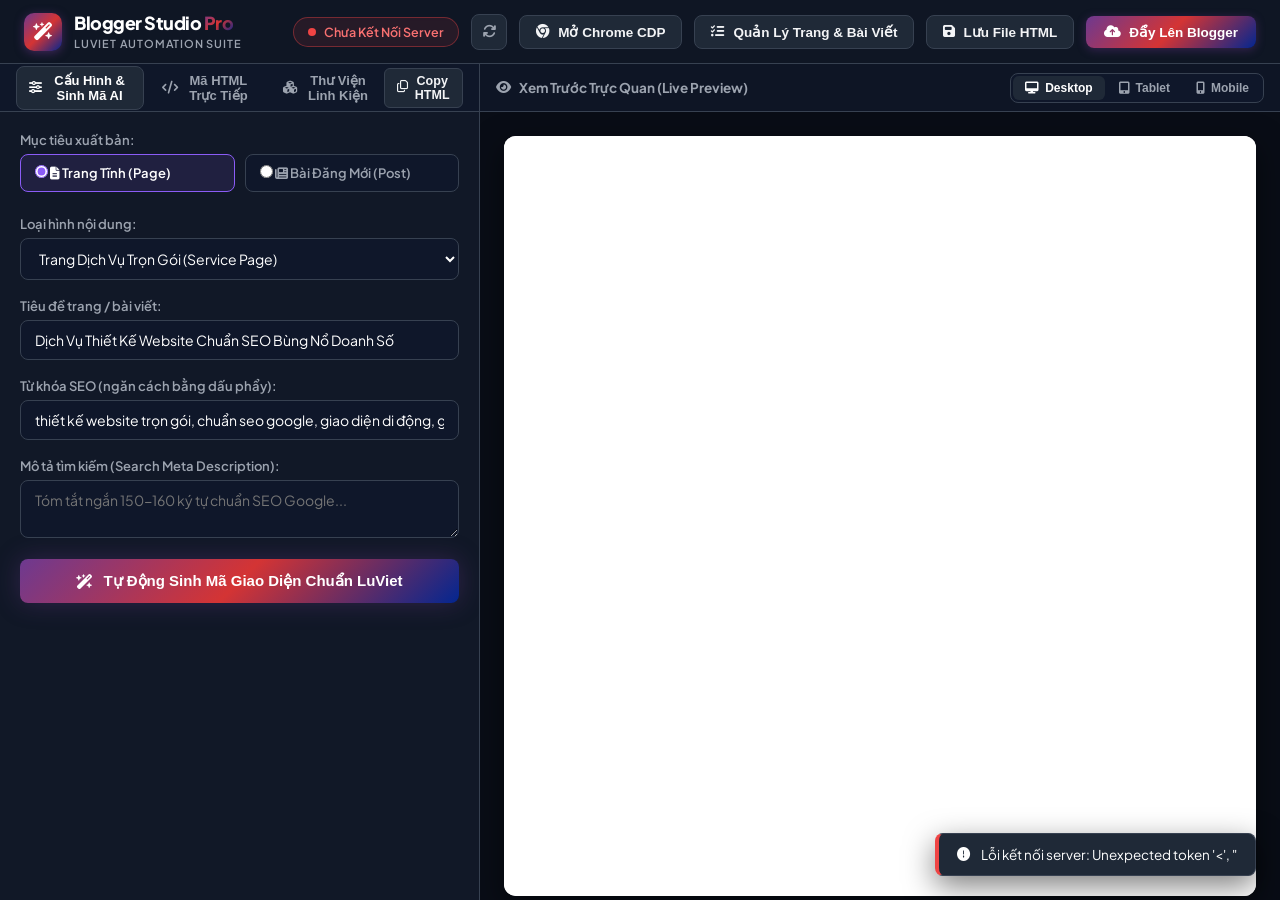
==== static/index.html @ 5b6c257b "feat: tich hop Blogger AI Studio Pro (FastAPI, CDP Automation, Live Preview)" ====
<!DOCTYPE html>
<html lang="vi">
<head>
  <meta charset="UTF-8">
  <meta name="viewport" content="width=device-width, initial-scale=1.0">
  <title>Blogger AI Studio Pro - Tự Động Hóa Viết Bài & Thiết Kế Trang Blogger</title>
  <link rel="preconnect" href="https://fonts.googleapis.com">
  <link rel="preconnect" href="https://fonts.gstatic.com" crossorigin>
  <link href="https://fonts.googleapis.com/css2?family=Plus+Jakarta+Sans:wght@400;500;600;700;800&family=JetBrains+Mono:wght@400;500;600&display=swap" rel="stylesheet">
  <link rel="stylesheet" href="https://cdnjs.cloudflare.com/ajax/libs/font-awesome/6.5.1/css/all.min.css">
  <link rel="icon" type="image/svg+xml" href="/static/favicon.svg">
  <link rel="stylesheet" href="/static/index.css">
</head>
<body>
  <div class="app-layout">
    <!-- TOP NAVIGATION BAR -->
    <header class="top-nav">
      <div class="brand">
        <div class="brand-logo"><i class="fa-solid fa-wand-magic-sparkles"></i></div>
        <div class="brand-text">
          <h1>Blogger Studio <span>Pro</span></h1>
          <span class="sub-brand">LuViet Automation Suite</span>
        </div>
      </div>

      <div class="nav-actions">
        <!-- CONNECTION STATUS -->
        <div id="connectionBadge" class="connection-badge disconnected" title="Trạng thái kết nối Chrome CDP (Cổng 9222)">
          <span class="status-dot"></span>
          <span class="status-text">Đang kiểm tra Chrome...</span>
        </div>

        <button id="btnRefreshStatus" class="btn-icon" title="Làm mới trạng thái">
          <i class="fa-solid fa-arrows-rotate"></i>
        </button>

        <button id="btnLaunchChrome" class="btn-secondary" title="Tự động mở trình duyệt Chrome với cổng kết nối CDP 9222">
          <i class="fa-brands fa-chrome"></i> Mở Chrome CDP
        </button>

        <button id="btnOpenBloggerList" class="btn-secondary">
          <i class="fa-solid fa-list-check"></i> Quản Lý Trang &amp; Bài Viết
        </button>

        <button id="btnSaveLocal" class="btn-secondary">
          <i class="fa-solid fa-floppy-disk"></i> Lưu File HTML
        </button>

        <button id="btnSyncBlogger" class="btn-primary">
          <i class="fa-solid fa-cloud-arrow-up"></i> Đẩy Lên Blogger
        </button>
      </div>
    </header>

    <!-- MAIN WORKBENCH -->
    <main class="workbench">
      <!-- LEFT PANEL: GENERATOR & CODE EDITOR -->
      <section class="panel editor-panel">
        <div class="panel-header">
          <div class="tabs">
            <button class="tab active" data-tab="generatorTab"><i class="fa-solid fa-sliders"></i> Cấu Hình &amp; Sinh Mã AI</button>
            <button class="tab" data-tab="codeTab"><i class="fa-solid fa-code"></i> Mã HTML Trực Tiếp</button>
            <button class="tab" data-tab="componentsTab"><i class="fa-solid fa-cubes"></i> Thư Viện Linh Kiện</button>
          </div>
          <div class="editor-actions">
            <button id="btnCopyCode" class="btn-sm" title="Sao chép toàn bộ HTML"><i class="fa-regular fa-copy"></i> Copy HTML</button>
          </div>
        </div>

        <div class="panel-body">
          <!-- TAB 1: GENERATOR -->
          <div id="generatorTab" class="tab-content active">
            <div class="form-group">
              <label for="targetType">Mục tiêu xuất bản:</label>
              <div class="radio-group">
                <label class="radio-item">
                  <input type="radio" name="targetType" value="page" checked>
                  <span><i class="fa-solid fa-file-lines"></i> Trang Tĩnh (Page)</span>
                </label>
                <label class="radio-item">
                  <input type="radio" name="targetType" value="post">
                  <span><i class="fa-solid fa-newspaper"></i> Bài Đăng Mới (Post)</span>
                </label>
              </div>
            </div>

            <div class="form-group">
              <label for="pageType">Loại hình nội dung:</label>
              <select id="pageType" class="input-select">
                <option value="service">Trang Dịch Vụ Trọn Gói (Service Page)</option>
                <option value="sales">Trang Website Bán Hàng E-Commerce (High CRO)</option>
                <option value="guide">Cẩm Nang Hướng Dẫn Kỹ Thuật (Tutorial / Guide)</option>
                <option value="article">Bài Viết Chia Sẻ Chuẩn SEO (Blog Post)</option>
              </select>
            </div>

            <div class="form-group">
              <label for="postTitle">Tiêu đề trang / bài viết:</label>
              <input type="text" id="postTitle" class="input-text" placeholder="Ví dụ: Dịch Vụ Thiết Kế Website Trọn Gói Chuẩn SEO 2026..." value="Dịch Vụ Thiết Kế Website Chuẩn SEO Bùng Nổ Doanh Số">
            </div>

            <div class="form-group">
              <label for="postKeywords">Từ khóa SEO (ngăn cách bằng dấu phẩy):</label>
              <input type="text" id="postKeywords" class="input-text" placeholder="thiết kế website, web bán hàng, chuẩn seo google, tốc độ cao" value="thiết kế website trọn gói, chuẩn seo google, giao diện di động, giá tốt">
            </div>

            <div class="form-group">
              <label for="postDesc">Mô tả tìm kiếm (Search Meta Description):</label>
              <textarea id="postDesc" class="input-textarea" rows="2" placeholder="Tóm tắt ngắn 150-160 ký tự chuẩn SEO Google..."></textarea>
            </div>

            <div class="form-group" id="labelsGroup" style="display: none;">
              <label for="postLabels">Nhãn bài viết (Dành cho Post):</label>
              <input type="text" id="postLabels" class="input-text" placeholder="kien-thuc-website, san-pham, huong-dan">
            </div>

            <button id="btnGenerateAI" class="btn-generate">
              <i class="fa-solid fa-wand-magic-sparkles"></i> Tự Động Sinh Mã Giao Diện Chuẩn LuViet
            </button>
          </div>

          <!-- TAB 2: CODE HTML -->
          <div id="codeTab" class="tab-content">
            <textarea id="htmlEditor" class="code-editor" spellcheck="false" placeholder="Mã HTML Blogger sẽ xuất hiện tại đây..."></textarea>
          </div>

          <!-- TAB 3: COMPONENTS DRAWER -->
          <div id="componentsTab" class="tab-content">
            <p class="components-desc">Bấm vào linh kiện bên dưới để chèn nhanh vào mã HTML hiện tại:</p>
            <div class="component-list">
              <div class="comp-card" data-comp="pricing">
                <div class="comp-icon"><i class="fa-solid fa-tags"></i></div>
                <div class="comp-info">
                  <h4>Bảng Giá 3 Gói Dịch Vụ</h4>
                  <p>Gói Khởi Nghiệp, Chuyên Nghiệp (Featured) và VIP</p>
                </div>
                <button class="btn-insert"><i class="fa-solid fa-plus"></i></button>
              </div>

              <div class="comp-card" data-comp="payment">
                <div class="comp-icon"><i class="fa-solid fa-qrcode"></i></div>
                <div class="comp-info">
                  <h4>Khung Thanh Toán Vietcombank</h4>
                  <p>Tài khoản Tran Minh Thuan + VietQR chuẩn mực</p>
                </div>
                <button class="btn-insert"><i class="fa-solid fa-plus"></i></button>
              </div>

              <div class="comp-card" data-comp="timeline">
                <div class="comp-icon"><i class="fa-solid fa-list-ol"></i></div>
                <div class="comp-info">
                  <h4>Quy Trình 4 Bước Đánh Số</h4>
                  <p>Lộ trình triển khai dịch vụ trực quan theo hình tròn gradient</p>
                </div>
                <button class="btn-insert"><i class="fa-solid fa-plus"></i></button>
              </div>

              <div class="comp-card" data-comp="faq">
                <div class="comp-icon"><i class="fa-solid fa-circle-question"></i></div>
                <div class="comp-info">
                  <h4>Bảng Câu Hỏi Thường Gặp (FAQ)</h4>
                  <p>Khung câu hỏi dạng Accordion click đóng mở mượt mà</p>
                </div>
                <button class="btn-insert"><i class="fa-solid fa-plus"></i></button>
              </div>

              <div class="comp-card" data-comp="internal_links">
                <div class="comp-icon"><i class="fa-solid fa-sitemap"></i></div>
                <div class="comp-info">
                  <h4>Lưới Liên Kết Nội Bộ SEO (3 Cột)</h4>
                  <p>Ma trận backlink trỏ về các dịch vụ trọng tâm của LuViet</p>
                </div>
                <button class="btn-insert"><i class="fa-solid fa-plus"></i></button>
              </div>

              <div class="comp-card" data-comp="cta">
                <div class="comp-icon"><i class="fa-solid fa-phone-volume"></i></div>
                <div class="comp-info">
                  <h4>Banner Chốt Khách (CTA Zalo)</h4>
                  <p>Khung màu tím đậm kèm nút Zalo 0914878680 và Hotline</p>
                </div>
                <button class="btn-insert"><i class="fa-solid fa-plus"></i></button>
              </div>
            </div>
          </div>
        </div>
      </section>

      <!-- RIGHT PANEL: LIVE PREVIEW -->
      <section class="panel preview-panel">
        <div class="panel-header">
          <div class="preview-title">
            <i class="fa-solid fa-eye"></i> Xem Trước Trực Quan (Live Preview)
          </div>
          <div class="device-switcher">
            <button class="dev-btn active" data-device="desktop" title="Chế độ Máy Tính (100%)">
              <i class="fa-solid fa-desktop"></i> Desktop
            </button>
            <button class="dev-btn" data-device="tablet" title="Chế độ Máy Tính Bảng (768px)">
              <i class="fa-solid fa-tablet-screen-button"></i> Tablet
            </button>
            <button class="dev-btn" data-device="mobile" title="Chế độ Điện Thoại Di Động (375px)">
              <i class="fa-solid fa-mobile-screen-button"></i> Mobile
            </button>
          </div>
        </div>

        <div class="panel-body preview-body">
          <div class="device-container desktop" id="deviceContainer">
            <iframe id="previewFrame" title="Xem trước giao diện"></iframe>
          </div>
        </div>
      </section>
    </main>

    <!-- MODAL: DANH SÁCH BÀI & TRANG BLOGGER -->
    <div id="bloggerModal" class="modal-overlay">
      <div class="modal-box">
        <div class="modal-header">
          <h3><i class="fa-solid fa-layer-group"></i> Chọn Trang / Bài Viết Trên Blogger Để Cập Nhật</h3>
          <button id="btnCloseModal" class="btn-close">&times;</button>
        </div>
        <div class="modal-body">
          <div class="modal-filters">
            <button id="btnTabModalPages" class="btn-sm active">Danh Sách Trang (Pages)</button>
            <button id="btnTabModalPosts" class="btn-sm">Danh Sách Bài Đăng (Posts)</button>
            <span id="modalItemCount" class="modal-count">Đang tải...</span>
          </div>
          <div id="modalItemList" class="modal-item-list">
            <div class="modal-loading"><i class="fa-solid fa-spinner fa-spin"></i> Đang đọc dữ liệu từ Blogger...</div>
          </div>
        </div>
        <div class="modal-footer">
          <button id="btnCancelModal" class="btn-secondary">Đóng</button>
          <button id="btnApplySelected" class="btn-primary" disabled>
            <i class="fa-solid fa-check"></i> Cập Nhật Trang Này
          </button>
        </div>
      </div>
    </div>

    <!-- TOAST NOTIFICATION CONTAINER -->
    <div id="toastContainer" class="toast-container"></div>
  </div>

  <script src="/static/app.js"></script>
</body>
</html>
---- static/index.css ----
:root {
  --bg-main: #0b0f19;
  --bg-panel: #111827;
  --bg-card: #1f2937;
  --bg-input: #0f172a;
  --border: #374151;
  --border-focus: #8b5cf6;
  --text-main: #f3f4f6;
  --text-muted: #9ca3af;
  --text-dim: #6b7280;

  --lv-gradient: linear-gradient(135deg, #6d3990 0%, #d43434 50%, #032690 100%);
  --lv-gradient-hover: linear-gradient(135deg, #7c3fa3 0%, #e04141 50%, #0a33b0 100%);
  --lv-purple: #8b5cf6;
  --lv-red: #ef4444;
  --lv-navy: #3b82f6;
  --lv-green: #10b981;

  --radius-sm: 8px;
  --radius-md: 12px;
  --radius-lg: 18px;

  --shadow-sm: 0 2px 4px rgba(0, 0, 0, 0.2);
  --shadow-md: 0 4px 14px rgba(0, 0, 0, 0.3);
  --shadow-lg: 0 10px 30px rgba(0, 0, 0, 0.5);
  --shadow-glow: 0 0 25px rgba(109, 57, 144, 0.35);
}

* {
  box-sizing: border-box;
  margin: 0;
  padding: 0;
}

body {
  font-family: 'Plus Jakarta Sans', -apple-system, BlinkMacSystemFont, 'Segoe UI', Roboto, sans-serif;
  background-color: var(--bg-main);
  color: var(--text-main);
  height: 100vh;
  overflow: hidden;
  font-size: 14.5px;
}

.app-layout {
  display: flex;
  flex-direction: column;
  height: 100vh;
}

/* TOP NAVBAR */
.top-nav {
  height: 64px;
  background: rgba(17, 24, 39, 0.85);
  backdrop-filter: blur(12px);
  border-bottom: 1px solid var(--border);
  display: flex;
  align-items: center;
  justify-content: space-between;
  padding: 0 24px;
  z-index: 100;
  flex-shrink: 0;
}

.brand {
  display: flex;
  align-items: center;
  gap: 12px;
}

.brand-logo {
  width: 38px;
  height: 38px;
  border-radius: 10px;
  background: var(--lv-gradient);
  display: flex;
  align-items: center;
  justify-content: center;
  color: #ffffff;
  font-size: 18px;
  box-shadow: 0 2px 10px rgba(109, 57, 144, 0.5);
}

.brand-text h1 {
  font-size: 18px;
  font-weight: 800;
  letter-spacing: -0.5px;
  color: #ffffff;
  line-height: 1.2;
}

.brand-text h1 span {
  background: var(--lv-gradient);
  -webkit-background-clip: text;
  -webkit-text-fill-color: transparent;
}

.sub-brand {
  font-size: 11px;
  font-weight: 600;
  color: var(--text-muted);
  text-transform: uppercase;
  letter-spacing: 0.8px;
}

.nav-actions {
  display: flex;
  align-items: center;
  gap: 12px;
}

/* BADGES & BUTTONS */
.connection-badge {
  display: flex;
  align-items: center;
  gap: 8px;
  padding: 6px 14px;
  border-radius: 20px;
  font-size: 12.5px;
  font-weight: 600;
  border: 1px solid var(--border);
  background: rgba(15, 23, 42, 0.6);
  transition: all 0.3s ease;
}

.connection-badge .status-dot {
  width: 8px;
  height: 8px;
  border-radius: 50%;
  background: var(--text-dim);
}

.connection-badge.connected {
  border-color: rgba(16, 185, 129, 0.4);
  background: rgba(16, 185, 129, 0.1);
  color: #34d399;
}

.connection-badge.connected .status-dot {
  background: var(--lv-green);
  box-shadow: 0 0 8px #10b981;
}

.connection-badge.disconnected {
  border-color: rgba(239, 68, 68, 0.4);
  background: rgba(239, 68, 68, 0.1);
  color: #f87171;
}

.connection-badge.disconnected .status-dot {
  background: var(--lv-red);
}

.btn-icon {
  width: 36px;
  height: 36px;
  border-radius: var(--radius-sm);
  background: var(--bg-card);
  border: 1px solid var(--border);
  color: var(--text-muted);
  display: flex;
  align-items: center;
  justify-content: center;
  cursor: pointer;
  transition: all 0.2s ease;
}

.btn-icon:hover {
  color: #ffffff;
  border-color: var(--text-muted);
  transform: rotate(45deg);
}

.btn-secondary {
  padding: 8px 16px;
  border-radius: var(--radius-sm);
  background: var(--bg-card);
  border: 1px solid var(--border);
  color: var(--text-main);
  font-weight: 600;
  font-size: 13.5px;
  cursor: pointer;
  display: inline-flex;
  align-items: center;
  gap: 8px;
  transition: all 0.2s ease;
}

.btn-secondary:hover {
  background: #374151;
  border-color: #4b5563;
  transform: translateY(-1px);
}

.btn-primary {
  padding: 8px 18px;
  border-radius: var(--radius-sm);
  background: var(--lv-gradient);
  border: none;
  color: #ffffff;
  font-weight: 700;
  font-size: 13.5px;
  cursor: pointer;
  display: inline-flex;
  align-items: center;
  gap: 8px;
  box-shadow: 0 2px 10px rgba(109, 57, 144, 0.4);
  transition: all 0.25s ease;
}

.btn-primary:hover {
  background: var(--lv-gradient-hover);
  box-shadow: 0 4px 16px rgba(109, 57, 144, 0.6);
  transform: translateY(-1px);
}

.btn-sm {
  padding: 5px 12px;
  border-radius: 6px;
  background: var(--bg-card);
  border: 1px solid var(--border);
  color: var(--text-main);
  font-size: 12.5px;
  font-weight: 600;
  cursor: pointer;
  display: inline-flex;
  align-items: center;
  gap: 6px;
  transition: all 0.2s;
}

.btn-sm:hover,
.btn-sm.active {
  background: var(--lv-purple);
  color: #ffffff;
  border-color: var(--lv-purple);
}

/* WORKBENCH LAYOUT */
.workbench {
  display: grid;
  grid-template-columns: 480px 1fr;
  flex-grow: 1;
  overflow: hidden;
  height: calc(100vh - 64px);
}

.panel {
  display: flex;
  flex-direction: column;
  overflow: hidden;
  background: var(--bg-panel);
}

.editor-panel {
  border-right: 1px solid var(--border);
}

.panel-header {
  height: 48px;
  background: rgba(15, 23, 42, 0.8);
  border-bottom: 1px solid var(--border);
  display: flex;
  align-items: center;
  justify-content: space-between;
  padding: 0 16px;
  flex-shrink: 0;
}

.panel-body {
  flex-grow: 1;
  overflow-y: auto;
  padding: 20px;
}

/* TABS */
.tabs {
  display: flex;
  gap: 6px;
}

.tab {
  background: transparent;
  border: none;
  color: var(--text-muted);
  font-size: 13px;
  font-weight: 600;
  padding: 6px 12px;
  border-radius: var(--radius-sm);
  cursor: pointer;
  display: flex;
  align-items: center;
  gap: 6px;
  transition: all 0.2s;
}

.tab:hover {
  color: var(--text-main);
  background: rgba(255, 255, 255, 0.05);
}

.tab.active {
  color: #ffffff;
  background: var(--bg-card);
  border: 1px solid var(--border);
}

.tab-content {
  display: none;
}

.tab-content.active {
  display: block;
}

/* FORMS */
.form-group {
  margin-bottom: 18px;
}

.form-group label {
  display: block;
  font-size: 13px;
  font-weight: 600;
  color: var(--text-muted);
  margin-bottom: 6px;
}

.radio-group {
  display: grid;
  grid-template-columns: 1fr 1fr;
  gap: 10px;
}

.radio-item {
  display: flex;
  align-items: center;
  gap: 8px;
  background: var(--bg-input);
  border: 1px solid var(--border);
  border-radius: var(--radius-sm);
  padding: 10px 14px;
  font-size: 13.5px;
  font-weight: 600;
  cursor: pointer;
  transition: all 0.2s;
}

.radio-item:has(input:checked) {
  border-color: var(--lv-purple);
  background: rgba(139, 92, 246, 0.12);
  color: #ffffff;
}

.radio-item input {
  accent-color: var(--lv-purple);
}

.input-text,
.input-select,
.input-textarea {
  width: 100%;
  background: var(--bg-input);
  border: 1px solid var(--border);
  border-radius: var(--radius-sm);
  padding: 10px 14px;
  color: #ffffff;
  font-size: 14px;
  font-family: inherit;
  outline: none;
  transition: all 0.2s ease;
}

.input-text:focus,
.input-select:focus,
.input-textarea:focus {
  border-color: var(--lv-purple);
  box-shadow: 0 0 0 3px rgba(139, 92, 246, 0.25);
}

.btn-generate {
  width: 100%;
  padding: 13px 20px;
  border-radius: var(--radius-sm);
  background: var(--lv-gradient);
  border: none;
  color: #ffffff;
  font-size: 15px;
  font-weight: 700;
  cursor: pointer;
  display: flex;
  align-items: center;
  justify-content: center;
  gap: 10px;
  box-shadow: var(--shadow-glow);
  margin-top: 10px;
  transition: all 0.25s ease;
}

.btn-generate:hover {
  background: var(--lv-gradient-hover);
  transform: translateY(-2px);
  box-shadow: 0 6px 20px rgba(109, 57, 144, 0.6);
}

/* CODE EDITOR */
.code-editor {
  width: 100%;
  height: calc(100vh - 160px);
  background: #0d1117;
  border: 1px solid var(--border);
  border-radius: var(--radius-sm);
  padding: 16px;
  font-family: 'JetBrains Mono', Consolas, Monaco, monospace;
  font-size: 13px;
  line-height: 1.6;
  color: #c9d1d9;
  resize: none;
  outline: none;
  white-space: pre;
}

.code-editor:focus {
  border-color: var(--lv-purple);
}

/* COMPONENTS DRAWER */
.components-desc {
  font-size: 13px;
  color: var(--text-muted);
  margin-bottom: 16px;
}

.component-list {
  display: flex;
  flex-direction: column;
  gap: 12px;
}

.comp-card {
  display: flex;
  align-items: center;
  gap: 14px;
  background: var(--bg-card);
  border: 1px solid var(--border);
  border-radius: var(--radius-sm);
  padding: 14px;
  transition: all 0.2s ease;
}

.comp-card:hover {
  border-color: var(--lv-purple);
  transform: translateX(3px);
  background: rgba(139, 92, 246, 0.08);
}

.comp-icon {
  width: 40px;
  height: 40px;
  border-radius: 10px;
  background: rgba(139, 92, 246, 0.15);
  color: var(--lv-purple);
  display: flex;
  align-items: center;
  justify-content: center;
  font-size: 18px;
  flex-shrink: 0;
}

.comp-info {
  flex-grow: 1;
}

.comp-info h4 {
  font-size: 14px;
  font-weight: 700;
  color: #ffffff;
  margin-bottom: 3px;
}

.comp-info p {
  font-size: 12px;
  color: var(--text-muted);
  line-height: 1.4;
}

.btn-insert {
  width: 32px;
  height: 32px;
  border-radius: 50%;
  background: var(--bg-input);
  border: 1px solid var(--border);
  color: var(--text-main);
  display: flex;
  align-items: center;
  justify-content: center;
  cursor: pointer;
  transition: all 0.2s;
}

.btn-insert:hover {
  background: var(--lv-purple);
  color: #ffffff;
  border-color: var(--lv-purple);
  transform: scale(1.1);
}

/* PREVIEW PANEL */
.preview-panel {
  background: #090d16;
}

.preview-title {
  font-size: 13.5px;
  font-weight: 700;
  color: var(--text-muted);
  display: flex;
  align-items: center;
  gap: 8px;
}

.device-switcher {
  display: flex;
  background: var(--bg-input);
  border: 1px solid var(--border);
  border-radius: var(--radius-sm);
  padding: 2px;
  gap: 2px;
}

.dev-btn {
  background: transparent;
  border: none;
  color: var(--text-muted);
  font-size: 12px;
  font-weight: 600;
  padding: 5px 12px;
  border-radius: 6px;
  cursor: pointer;
  display: flex;
  align-items: center;
  gap: 6px;
  transition: all 0.2s;
}

.dev-btn:hover {
  color: var(--text-main);
}

.dev-btn.active {
  background: var(--bg-card);
  color: #ffffff;
}

.preview-body {
  padding: 24px;
  display: flex;
  align-items: flex-start;
  justify-content: center;
  overflow: auto;
}

.device-container {
  background: #ffffff;
  border-radius: var(--radius-md);
  box-shadow: var(--shadow-lg);
  transition: width 0.3s ease;
  overflow: hidden;
  height: calc(100vh - 140px);
}

.device-container.desktop {
  width: 100%;
  max-width: 1180px;
}

.device-container.tablet {
  width: 768px;
}

.device-container.mobile {
  width: 375px;
}

#previewFrame {
  width: 100%;
  height: 100%;
  border: none;
  background: #ffffff;
}

/* MODAL */
.modal-overlay {
  display: none;
  position: fixed;
  top: 0;
  left: 0;
  width: 100%;
  height: 100%;
  background: rgba(0, 0, 0, 0.75);
  backdrop-filter: blur(8px);
  z-index: 200;
  align-items: center;
  justify-content: center;
}

.modal-overlay.active {
  display: flex;
}

.modal-box {
  max-width: 90vw;
  background: var(--bg-panel);
  border: 1px solid var(--border);
  border-radius: var(--radius-md);
  box-shadow: var(--shadow-lg);
  display: flex;
  flex-direction: column;
  max-height: 80vh;
  overflow: hidden;
  animation: modalFadeIn 0.25s ease;
}

@keyframes modalFadeIn {
  from {
    opacity: 0;
    transform: scale(0.95);
  }

  to {
    opacity: 1;
    transform: scale(1);
  }
}

.modal-header {
  padding: 18px 24px;
  border-bottom: 1px solid var(--border);
  display: flex;
  align-items: center;
  justify-content: space-between;
}

.modal-header h3 {
  font-size: 16px;
  font-weight: 700;
  color: #ffffff;
  display: flex;
  align-items: center;
  gap: 10px;
}

.btn-close {
  background: transparent;
  border: none;
  font-size: 24px;
  color: var(--text-muted);
  cursor: pointer;
  line-height: 1;
}

.btn-close:hover {
  color: #ffffff;
}

.modal-body {
  padding: 20px 24px;
  flex-grow: 1;
  overflow-y: auto;
}

.modal-filters {
  display: flex;
  align-items: center;
  gap: 10px;
  margin-bottom: 16px;
}

.modal-count {
  font-size: 12.5px;
  color: var(--text-dim);
  margin-left: auto;
}

.modal-item-list {
  display: flex;
  flex-direction: column;
  gap: 8px;
  max-height: 380px;
  overflow-y: auto;
}

.modal-item {
  display: flex;
  align-items: center;
  gap: 12px;
  background: var(--bg-card);
  border: 1px solid var(--border);
  border-radius: var(--radius-sm);
  padding: 12px 16px;
  cursor: pointer;
  transition: all 0.2s ease;
}

.modal-item:hover {
  border-color: var(--lv-purple);
  background: rgba(139, 92, 246, 0.08);
}

.modal-item.selected {
  border-color: var(--lv-purple);
  background: rgba(139, 92, 246, 0.16);
}

.modal-item-icon {
  color: var(--lv-purple);
  font-size: 16px;
}

.modal-item-title {
  flex-grow: 1;
  font-weight: 600;
  font-size: 14px;
  color: #ffffff;
}

.modal-item-id {
  font-size: 12px;
  color: var(--text-dim);
  font-family: monospace;
}

.modal-footer {
  padding: 16px 24px;
  border-top: 1px solid var(--border);
  display: flex;
  justify-content: flex-end;
  gap: 12px;
}

/* TOASTS */
.toast-container {
  position: fixed;
  bottom: 24px;
  right: 24px;
  display: flex;
  flex-direction: column;
  gap: 10px;
  z-index: 300;
}

.toast {
  background: var(--bg-card);
  border: 1px solid var(--border);
  border-radius: var(--radius-sm);
  padding: 12px 18px;
  font-size: 13.5px;
  color: #ffffff;
  box-shadow: var(--shadow-lg);
  display: flex;
  align-items: center;
  gap: 10px;
  animation: toastIn 0.3s ease;
}

.toast.success {
  border-left: 4px solid var(--lv-green);
}

.toast.error {
  border-left: 4px solid var(--lv-red);
}

.toast.info {
  border-left: 4px solid var(--lv-navy);
}

@keyframes toastIn {
  from {
    opacity: 0;
    transform: translateX(30px);
  }

  to {
    opacity: 1;
    transform: translateX(0);
  }
}

/* CDP TROUBLESHOOTING BOX */
.cdp-troubleshoot-box {
  background: rgba(31, 41, 55, 0.7);
  border: 1px solid rgba(239, 68, 68, 0.35);
  border-radius: var(--radius-md);
  padding: 24px 20px;
  text-align: center;
  display: flex;
  flex-direction: column;
  align-items: center;
  gap: 12px;
  margin: 10px 0;
}

.cdp-troubleshoot-icon {
  font-size: 32px;
  color: #fbbf24;
}

.cdp-troubleshoot-box h4 {
  font-size: 16px;
  color: #f3f4f6;
  font-weight: 700;
}

.cdp-troubleshoot-box p {
  font-size: 13.5px;
  color: var(--text-muted);
  max-width: 520px;
  line-height: 1.5;
}

.cdp-actions-row {
  display: flex;
  gap: 12px;
  margin-top: 10px;
  flex-wrap: wrap;
  justify-content: center;
}

.cdp-guide-hint {
  font-size: 12.5px;
  color: var(--text-dim);
  margin-top: 6px;
}

.cdp-guide-hint code {
  background: #0f172a;
  padding: 3px 8px;
  border-radius: 4px;
  color: #38bdf8;
  font-family: monospace;
}
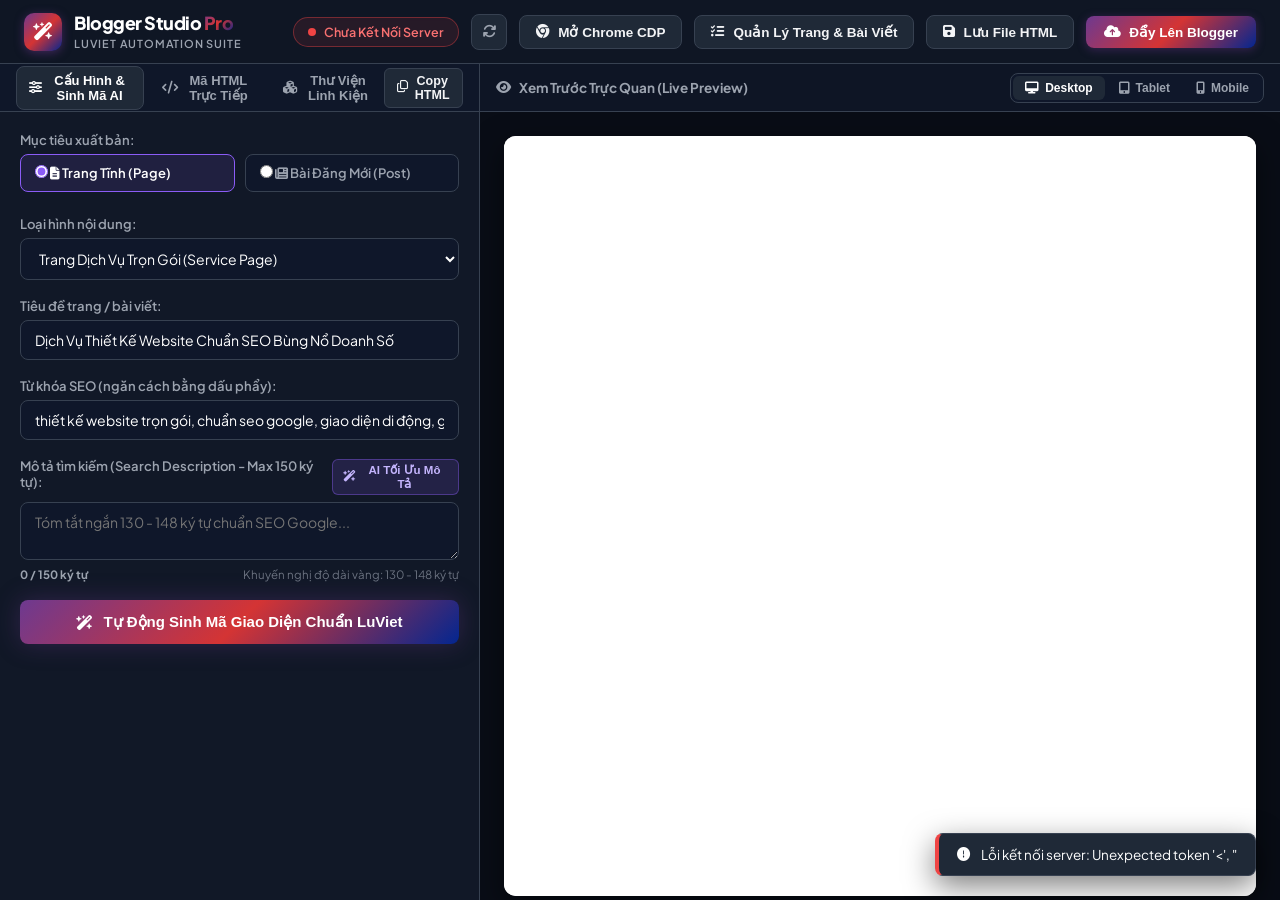
==== commit a7791b09: "feat: Auto SEO Search Description generator & CDP injector for Blogger editor (id=c12)" ====
--- a/static/index.html
+++ b/static/index.html
@@ -105,8 +105,17 @@
             </div>
 
             <div class="form-group">
-              <label for="postDesc">Mô tả tìm kiếm (Search Meta Description):</label>
-              <textarea id="postDesc" class="input-textarea" rows="2" placeholder="Tóm tắt ngắn 150-160 ký tự chuẩn SEO Google..."></textarea>
+              <div class="label-with-action">
+                <label for="postDesc">Mô tả tìm kiếm (Search Description - Max 150 ký tự):</label>
+                <button type="button" id="btnAutoGenerateDesc" class="btn-xs-seo" title="Tự động tối ưu mô tả theo tiêu chuẩn SEO Google & Blogger">
+                  <i class="fa-solid fa-wand-magic-sparkles"></i> AI Tối Ưu Mô Tả
+                </button>
+              </div>
+              <textarea id="postDesc" class="input-textarea" rows="2" maxlength="150" placeholder="Tóm tắt ngắn 130 - 148 ký tự chuẩn SEO Google..."></textarea>
+              <div class="desc-counter-row">
+                <span id="descCounter" class="desc-counter">0 / 150 ký tự</span>
+                <span id="descHint" class="desc-hint">Khuyến nghị độ dài vàng: 130 - 148 ký tự</span>
+              </div>
             </div>
 
             <div class="form-group" id="labelsGroup" style="display: none;">
--- a/static/index.css
+++ b/static/index.css
@@ -838,4 +838,62 @@
   border-radius: 4px;
   color: #38bdf8;
   font-family: monospace;
+}
+
+/* SEO DESCRIPTION COUNTER & BUTTON */
+.label-with-action {
+  display: flex;
+  justify-content: space-between;
+  align-items: center;
+  margin-bottom: 6px;
+}
+
+.btn-xs-seo {
+  background: rgba(139, 92, 246, 0.15);
+  border: 1px solid rgba(139, 92, 246, 0.4);
+  color: #c4b5fd;
+  font-size: 11.5px;
+  font-weight: 600;
+  padding: 3px 10px;
+  border-radius: 6px;
+  cursor: pointer;
+  display: inline-flex;
+  align-items: center;
+  gap: 5px;
+  transition: all 0.2s ease;
+}
+
+.btn-xs-seo:hover {
+  background: var(--lv-purple);
+  color: #ffffff;
+  border-color: var(--lv-purple);
+}
+
+.desc-counter-row {
+  display: flex;
+  justify-content: space-between;
+  align-items: center;
+  margin-top: 4px;
+  font-size: 11.5px;
+}
+
+.desc-counter {
+  font-weight: 700;
+  color: var(--text-muted);
+}
+
+.desc-counter.good {
+  color: #10b981;
+}
+
+.desc-counter.warning {
+  color: #f59e0b;
+}
+
+.desc-counter.danger {
+  color: #ef4444;
+}
+
+.desc-hint {
+  color: var(--text-dim);
 }
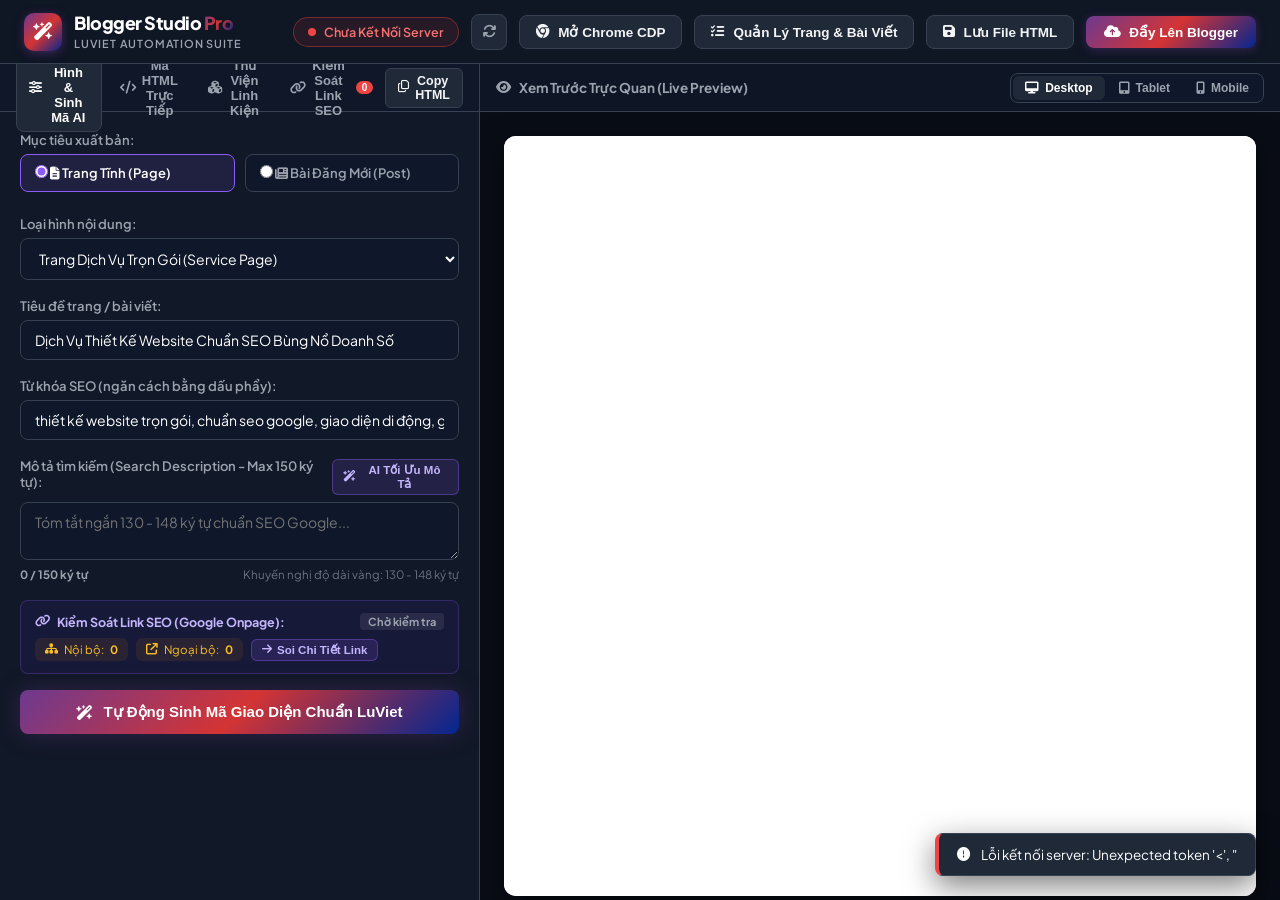
==== commit 982622f5: "fix(theme): Resolve panel-box-media & section-news-owl thumbnail missing bug; feat: Add SEO Internal" ====
--- a/static/index.html
+++ b/static/index.html
@@ -61,6 +61,7 @@
             <button class="tab active" data-tab="generatorTab"><i class="fa-solid fa-sliders"></i> Cấu Hình &amp; Sinh Mã AI</button>
             <button class="tab" data-tab="codeTab"><i class="fa-solid fa-code"></i> Mã HTML Trực Tiếp</button>
             <button class="tab" data-tab="componentsTab"><i class="fa-solid fa-cubes"></i> Thư Viện Linh Kiện</button>
+            <button class="tab" data-tab="seoLinksTab"><i class="fa-solid fa-link"></i> Kiểm Soát Link SEO <span id="linkBadgeCount" class="badge-pill">0</span></button>
           </div>
           <div class="editor-actions">
             <button id="btnCopyCode" class="btn-sm" title="Sao chép toàn bộ HTML"><i class="fa-regular fa-copy"></i> Copy HTML</button>
@@ -123,6 +124,21 @@
               <input type="text" id="postLabels" class="input-text" placeholder="kien-thuc-website, san-pham, huong-dan">
             </div>
 
+            <!-- SEO LINK MINI CONTROLLER -->
+            <div class="seo-link-mini-box">
+              <div class="seo-link-mini-header">
+                <span class="seo-link-mini-title"><i class="fa-solid fa-link"></i> Kiểm Soát Link SEO (Google Onpage):</span>
+                <span id="miniSeoLinkScore" class="seo-score-badge">Chờ kiểm tra</span>
+              </div>
+              <div class="seo-link-mini-row">
+                <span id="miniIntCount" class="link-chip warn"><i class="fa-solid fa-sitemap"></i> Nội bộ: <b>0</b></span>
+                <span id="miniExtCount" class="link-chip warn"><i class="fa-solid fa-arrow-up-right-from-square"></i> Ngoại bộ: <b>0</b></span>
+                <button type="button" id="btnGoToSeoTab" class="btn-xs-seo" title="Mở bảng kiểm soát và tối ưu liên kết chuyên sâu">
+                  <i class="fa-solid fa-arrow-right"></i> Soi Chi Tiết Link
+                </button>
+              </div>
+            </div>
+
             <button id="btnGenerateAI" class="btn-generate">
               <i class="fa-solid fa-wand-magic-sparkles"></i> Tự Động Sinh Mã Giao Diện Chuẩn LuViet
             </button>
@@ -189,6 +205,46 @@
                   <p>Khung màu tím đậm kèm nút Zalo 0914878680 và Hotline</p>
                 </div>
                 <button class="btn-insert"><i class="fa-solid fa-plus"></i></button>
+              </div>
+            </div>
+          </div>
+
+          <!-- TAB 4: SEO LINK CONTROL & AUDIT -->
+          <div id="seoLinksTab" class="tab-content">
+            <div class="seo-audit-dashboard">
+              <!-- HEADER SCORE CARD -->
+              <div class="seo-score-card">
+                <div class="seo-score-circle" id="seoScoreCircle">
+                  <span id="seoScoreNum">0</span>
+                  <small>/100</small>
+                </div>
+                <div class="seo-score-details">
+                  <h4 id="seoScoreTitle">Điểm Chuẩn SEO Liên Kết (Link Health)</h4>
+                  <p id="seoScoreSummary">Chưa có bài viết. Hãy sinh mã để kiểm tra liên kết.</p>
+                  <div class="seo-stats-badges">
+                    <span id="statIntBadge" class="badge-int"><i class="fa-solid fa-sitemap"></i> 0 Link Nội Bộ</span>
+                    <span id="statExtBadge" class="badge-ext"><i class="fa-solid fa-arrow-up-right-from-square"></i> 0 Link Ngoại Bộ</span>
+                    <span id="statWarnBadge" class="badge-warn"><i class="fa-solid fa-triangle-exclamation"></i> 0 Cảnh Báo</span>
+                  </div>
+                </div>
+              </div>
+
+              <!-- ACTION TOOLBAR -->
+              <div class="seo-actions-bar">
+                <button type="button" id="btnAuditLinksNow" class="btn-sm"><i class="fa-solid fa-rotate"></i> Quét Lại Link</button>
+                <button type="button" id="btnFixExternalLinks" class="btn-sm btn-primary" title="Tự động thêm target='_blank' và rel='noopener noreferrer' cho tất cả link ngoại bộ"><i class="fa-solid fa-shield-halved"></i> ⚡ Chuẩn Hóa Link Ngoại Bộ</button>
+                <button type="button" id="btnAddInternalLinksGrid" class="btn-sm btn-accent" title="Chèn lưới ma trận 12 liên kết nội bộ LuViet chuẩn SEO"><i class="fa-solid fa-plus"></i> 🔗 Chèn Cụm Link Nội Bộ LuViet</button>
+              </div>
+
+              <!-- WARNINGS & ADVICE -->
+              <div id="seoAuditAlerts" class="seo-audit-alerts"></div>
+
+              <!-- LINKS TABLE -->
+              <div class="seo-links-table-wrapper">
+                <h4><i class="fa-solid fa-list-check"></i> Chi Tiết Các Liên Kết Tìm Thấy:</h4>
+                <div id="seoLinksTableContainer" class="seo-links-table-container">
+                  <p class="empty-hint">Chưa có liên kết nào. Hãy tạo nội dung trước!</p>
+                </div>
               </div>
             </div>
           </div>
--- a/static/index.css
+++ b/static/index.css
@@ -896,4 +896,270 @@
 
 .desc-hint {
   color: var(--text-dim);
+}
+
+/* ==========================================================================
+   SEO LINK AUDIT & CONTROLLER STYLES
+   ========================================================================== */
+.badge-pill {
+  background: var(--lv-red);
+  color: #fff;
+  font-size: 10px;
+  font-weight: 700;
+  padding: 1px 6px;
+  border-radius: 20px;
+  margin-left: 5px;
+}
+
+.seo-link-mini-box {
+  background: rgba(30, 27, 75, 0.5);
+  border: 1px solid rgba(139, 92, 246, 0.25);
+  border-radius: var(--radius-sm);
+  padding: 12px 14px;
+  margin-bottom: 16px;
+}
+
+.seo-link-mini-header {
+  display: flex;
+  justify-content: space-between;
+  align-items: center;
+  margin-bottom: 8px;
+}
+
+.seo-link-mini-title {
+  font-size: 12.5px;
+  font-weight: 700;
+  color: #c4b5fd;
+  display: flex;
+  align-items: center;
+  gap: 6px;
+}
+
+.seo-score-badge {
+  font-size: 11px;
+  font-weight: 700;
+  padding: 2px 8px;
+  border-radius: 4px;
+  background: rgba(255, 255, 255, 0.08);
+  color: var(--text-muted);
+}
+
+.seo-score-badge.good { background: rgba(16, 185, 129, 0.2); color: #34d399; }
+.seo-score-badge.warn { background: rgba(245, 158, 11, 0.2); color: #fbbf24; }
+.seo-score-badge.bad  { background: rgba(239, 68, 68, 0.2); color: #f87171; }
+
+.seo-link-mini-row {
+  display: flex;
+  align-items: center;
+  gap: 8px;
+  flex-wrap: wrap;
+}
+
+.link-chip {
+  font-size: 11.5px;
+  padding: 4px 10px;
+  border-radius: 6px;
+  background: rgba(255, 255, 255, 0.05);
+  border: 1px solid var(--border-color);
+  color: var(--text-muted);
+  display: inline-flex;
+  align-items: center;
+  gap: 6px;
+}
+
+.link-chip.good { border-color: rgba(16, 185, 129, 0.4); color: #34d399; background: rgba(16, 185, 129, 0.08); }
+.link-chip.warn { border-color: rgba(245, 158, 11, 0.4); color: #fbbf24; background: rgba(245, 158, 11, 0.08); }
+
+/* DASHBOARD IN TAB 4 */
+.seo-audit-dashboard {
+  display: flex;
+  flex-direction: column;
+  gap: 16px;
+}
+
+.seo-score-card {
+  display: flex;
+  align-items: center;
+  gap: 18px;
+  background: linear-gradient(135deg, rgba(109, 57, 144, 0.15) 0%, rgba(3, 38, 144, 0.15) 100%);
+  border: 1px solid rgba(139, 92, 246, 0.3);
+  border-radius: var(--radius-md);
+  padding: 18px;
+}
+
+.seo-score-circle {
+  width: 72px;
+  height: 72px;
+  border-radius: 50%;
+  border: 4px solid var(--lv-purple);
+  display: flex;
+  flex-direction: column;
+  align-items: center;
+  justify-content: center;
+  background: var(--bg-dark);
+  flex-shrink: 0;
+}
+
+.seo-score-circle span {
+  font-size: 22px;
+  font-weight: 800;
+  line-height: 1;
+  color: #fff;
+}
+
+.seo-score-circle small {
+  font-size: 10px;
+  color: var(--text-dim);
+}
+
+.seo-score-circle.good { border-color: #10b981; }
+.seo-score-circle.good span { color: #34d399; }
+.seo-score-circle.warn { border-color: #f59e0b; }
+.seo-score-circle.warn span { color: #fbbf24; }
+.seo-score-circle.bad { border-color: #ef4444; }
+.seo-score-circle.bad span { color: #f87171; }
+
+.seo-score-details h4 {
+  font-size: 16px;
+  font-weight: 700;
+  color: #fff;
+  margin-bottom: 4px;
+}
+
+.seo-score-details p {
+  font-size: 12.5px;
+  color: var(--text-muted);
+  margin-bottom: 10px;
+}
+
+.seo-stats-badges {
+  display: flex;
+  gap: 8px;
+  flex-wrap: wrap;
+}
+
+.badge-int, .badge-ext, .badge-warn {
+  font-size: 11.5px;
+  font-weight: 600;
+  padding: 3px 10px;
+  border-radius: 6px;
+  display: inline-flex;
+  align-items: center;
+  gap: 5px;
+}
+
+.badge-int { background: rgba(59, 130, 246, 0.15); color: #93c5fd; border: 1px solid rgba(59, 130, 246, 0.3); }
+.badge-ext { background: rgba(16, 185, 129, 0.15); color: #6ee7b7; border: 1px solid rgba(16, 185, 129, 0.3); }
+.badge-warn { background: rgba(245, 158, 11, 0.15); color: #fcd34d; border: 1px solid rgba(245, 158, 11, 0.3); }
+
+.seo-actions-bar {
+  display: flex;
+  gap: 10px;
+  flex-wrap: wrap;
+}
+
+.btn-accent {
+  background: linear-gradient(135deg, #10b981, #059669);
+  color: #fff;
+  border: none;
+}
+.btn-accent:hover { filter: brightness(1.1); }
+
+/* ALERTS */
+.seo-audit-alerts {
+  display: flex;
+  flex-direction: column;
+  gap: 8px;
+}
+
+.seo-alert-item {
+  padding: 10px 14px;
+  border-radius: 8px;
+  font-size: 12.5px;
+  display: flex;
+  align-items: flex-start;
+  gap: 10px;
+  line-height: 1.5;
+}
+
+.seo-alert-item.danger {
+  background: rgba(239, 68, 68, 0.12);
+  border: 1px solid rgba(239, 68, 68, 0.3);
+  color: #fca5a5;
+}
+
+.seo-alert-item.warning {
+  background: rgba(245, 158, 11, 0.12);
+  border: 1px solid rgba(245, 158, 11, 0.3);
+  color: #fde68a;
+}
+
+.seo-alert-item.success {
+  background: rgba(16, 185, 129, 0.12);
+  border: 1px solid rgba(16, 185, 129, 0.3);
+  color: #a7f3d0;
+}
+
+/* TABLE */
+.seo-links-table-wrapper h4 {
+  font-size: 13.5px;
+  font-weight: 700;
+  color: #fff;
+  margin-bottom: 10px;
+  display: flex;
+  align-items: center;
+  gap: 8px;
+}
+
+.seo-links-table {
+  width: 100%;
+  border-collapse: collapse;
+  font-size: 12px;
+}
+
+.seo-links-table th {
+  background: rgba(255, 255, 255, 0.05);
+  color: var(--text-dim);
+  text-align: left;
+  padding: 8px 10px;
+  font-weight: 600;
+  border-bottom: 1px solid var(--border-color);
+}
+
+.seo-links-table td {
+  padding: 8px 10px;
+  border-bottom: 1px solid rgba(255, 255, 255, 0.04);
+  vertical-align: top;
+}
+
+.link-type-tag {
+  font-size: 10.5px;
+  font-weight: 700;
+  padding: 2px 6px;
+  border-radius: 4px;
+}
+
+.link-type-tag.internal { background: rgba(59, 130, 246, 0.2); color: #93c5fd; }
+.link-type-tag.external { background: rgba(16, 185, 129, 0.2); color: #6ee7b7; }
+
+.link-url-text {
+  max-width: 180px;
+  overflow: hidden;
+  text-overflow: ellipsis;
+  white-space: nowrap;
+  display: block;
+  color: var(--text-muted);
+}
+.link-url-text a { color: #38bdf8; text-decoration: none; }
+.link-url-text a:hover { text-decoration: underline; }
+
+.link-issue-pill {
+  color: #fbbf24;
+  font-size: 11px;
+  display: block;
+}
+
+.link-ok-pill {
+  color: #34d399;
+  font-size: 11px;
 }
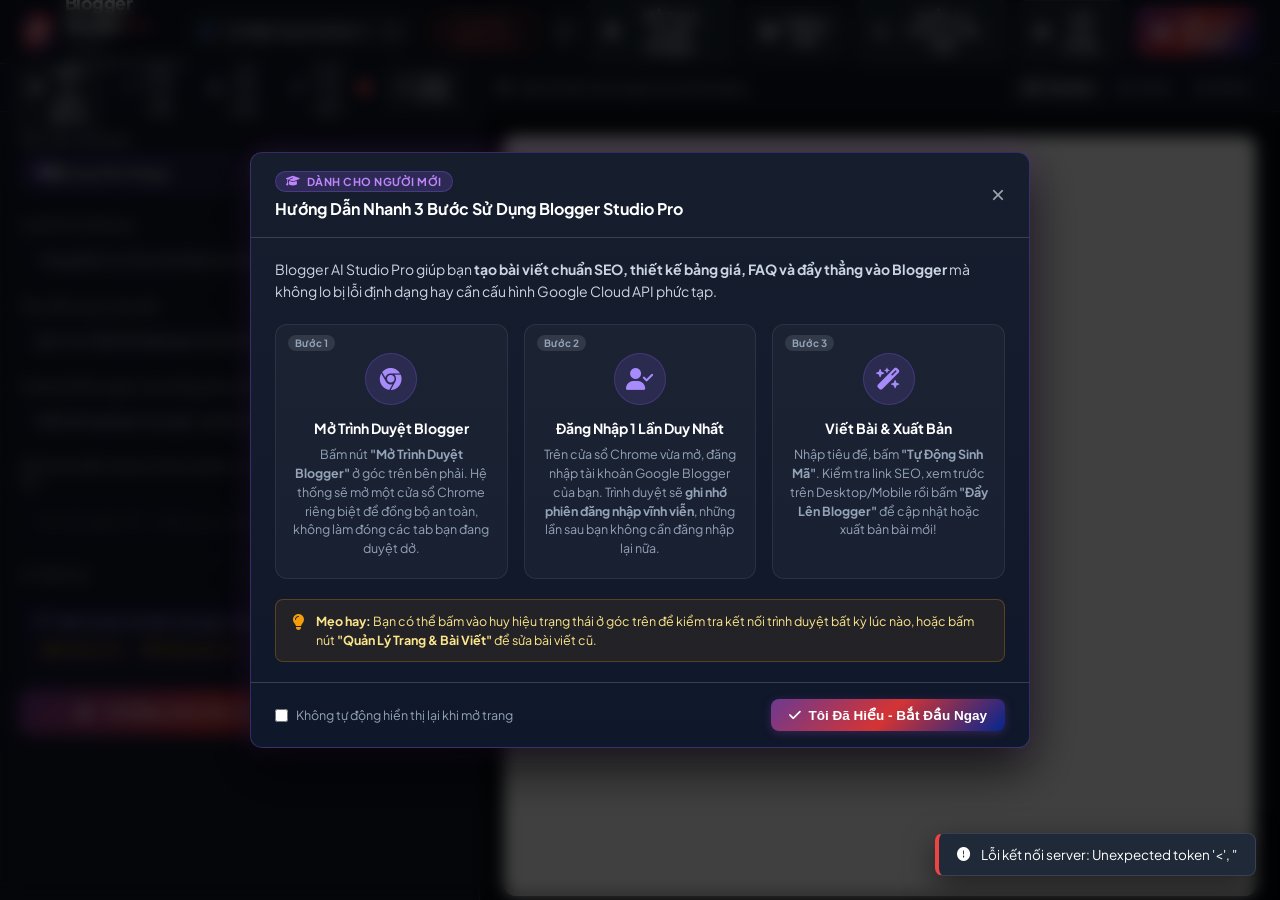
==== commit 1b2c118f: "feat: upgrade Blogger AI Studio Pro with Beginner UX, Multi-Blog selector, SEO Link audit, and Chrom" ====
--- a/static/index.html
+++ b/static/index.html
@@ -24,18 +24,33 @@
       </div>
 
       <div class="nav-actions">
+        <!-- BLOG SELECTOR -->
+        <div class="blog-selector-wrap" title="Chọn Blog đang làm việc">
+          <i class="fa-solid fa-blog"></i>
+          <select id="blogSelector" class="blog-selector-select">
+            <option value="1444221897689962852">Lữ Việt (1444...)</option>
+          </select>
+          <button id="btnAddBlog" class="btn-icon-xs" title="Thêm Blog ID mới">
+            <i class="fa-solid fa-plus"></i>
+          </button>
+        </div>
+
         <!-- CONNECTION STATUS -->
-        <div id="connectionBadge" class="connection-badge disconnected" title="Trạng thái kết nối Chrome CDP (Cổng 9222)">
+        <div id="connectionBadge" class="connection-badge disconnected" title="Bấm để xem trạng thái kết nối trình duyệt">
           <span class="status-dot"></span>
-          <span class="status-text">Đang kiểm tra Chrome...</span>
+          <span class="status-text">Đang kiểm tra trình duyệt...</span>
         </div>
 
         <button id="btnRefreshStatus" class="btn-icon" title="Làm mới trạng thái">
           <i class="fa-solid fa-arrows-rotate"></i>
         </button>
 
-        <button id="btnLaunchChrome" class="btn-secondary" title="Tự động mở trình duyệt Chrome với cổng kết nối CDP 9222">
-          <i class="fa-brands fa-chrome"></i> Mở Chrome CDP
+        <button id="btnLaunchChrome" class="btn-secondary" title="Mở cửa sổ trình duyệt Chrome dành riêng cho Blogger">
+          <i class="fa-brands fa-chrome"></i> Mở Trình Duyệt Blogger
+        </button>
+
+        <button id="btnOpenGuide" class="btn-secondary" title="Hướng dẫn sử dụng cho người mới">
+          <i class="fa-solid fa-circle-question"></i> Hướng Dẫn
         </button>
 
         <button id="btnOpenBloggerList" class="btn-secondary">
@@ -304,6 +319,93 @@
       </div>
     </div>
 
+    <!-- MODAL: HƯỚNG DẪN 3 BƯỚC CHO NGƯỜI MỚI (ONBOARDING) -->
+    <div id="onboardingModal" class="modal-overlay">
+      <div class="modal-box onboarding-box">
+        <div class="modal-header">
+          <div class="onboarding-header-left">
+            <span class="onboarding-pill"><i class="fa-solid fa-graduation-cap"></i> Dành Cho Người Mới</span>
+            <h3>Hướng Dẫn Nhanh 3 Bước Sử Dụng Blogger Studio Pro</h3>
+          </div>
+          <button id="btnCloseOnboarding" class="btn-close">&times;</button>
+        </div>
+        <div class="modal-body onboarding-body">
+          <p class="onboarding-desc">
+            Blogger AI Studio Pro giúp bạn <b>tạo bài viết chuẩn SEO, thiết kế bảng giá, FAQ và đẩy thẳng vào Blogger</b> mà không lo bị lỗi định dạng hay cần cấu hình Google Cloud API phức tạp.
+          </p>
+
+          <div class="onboarding-steps-grid">
+            <!-- STEP 1 -->
+            <div class="onboarding-step-card">
+              <div class="step-badge">Bước 1</div>
+              <div class="step-icon"><i class="fa-brands fa-chrome"></i></div>
+              <h4>Mở Trình Duyệt Blogger</h4>
+              <p>Bấm nút <b>"Mở Trình Duyệt Blogger"</b> ở góc trên bên phải. Hệ thống sẽ mở một cửa sổ Chrome riêng biệt để đồng bộ an toàn, không làm đóng các tab bạn đang duyệt dở.</p>
+            </div>
+
+            <!-- STEP 2 -->
+            <div class="onboarding-step-card">
+              <div class="step-badge">Bước 2</div>
+              <div class="step-icon"><i class="fa-solid fa-user-check"></i></div>
+              <h4>Đăng Nhập 1 Lần Duy Nhất</h4>
+              <p>Trên cửa sổ Chrome vừa mở, đăng nhập tài khoản Google Blogger của bạn. Trình duyệt sẽ <b>ghi nhớ phiên đăng nhập vĩnh viễn</b>, những lần sau bạn không cần đăng nhập lại nữa.</p>
+            </div>
+
+            <!-- STEP 3 -->
+            <div class="onboarding-step-card">
+              <div class="step-badge">Bước 3</div>
+              <div class="step-icon"><i class="fa-solid fa-wand-magic-sparkles"></i></div>
+              <h4>Viết Bài &amp; Xuất Bản</h4>
+              <p>Nhập tiêu đề, bấm <b>"Tự Động Sinh Mã"</b>. Kiểm tra link SEO, xem trước trên Desktop/Mobile rồi bấm <b>"Đẩy Lên Blogger"</b> để cập nhật hoặc xuất bản bài mới!</p>
+            </div>
+          </div>
+
+          <div class="onboarding-tips-box">
+            <i class="fa-solid fa-lightbulb"></i>
+            <div>
+              <b>Mẹo hay:</b> Bạn có thể bấm vào huy hiệu trạng thái ở góc trên để kiểm tra kết nối trình duyệt bất kỳ lúc nào, hoặc bấm nút <b>"Quản Lý Trang &amp; Bài Viết"</b> để sửa bài viết cũ.
+            </div>
+          </div>
+        </div>
+        <div class="modal-footer onboarding-footer">
+          <label class="chk-remember-label">
+            <input type="checkbox" id="chkDoNotShowGuide">
+            <span>Không tự động hiển thị lại khi mở trang</span>
+          </label>
+          <button id="btnFinishGuide" class="btn-primary">
+            <i class="fa-solid fa-check"></i> Tôi Đã Hiểu - Bắt Đầu Ngay
+          </button>
+        </div>
+      </div>
+    </div>
+
+    <!-- MODAL: THÊM BLOG ID MỚI -->
+    <div id="addBlogModal" class="modal-overlay">
+      <div class="modal-box modal-box-sm">
+        <div class="modal-header">
+          <h3><i class="fa-solid fa-circle-plus"></i> Thêm Blog Blogger Để Quản Lý</h3>
+          <button id="btnCloseAddBlog" class="btn-close">&times;</button>
+        </div>
+        <div class="modal-body">
+          <div class="form-group">
+            <label for="newBlogName">Tên gợi nhớ (Ví dụ: Lữ Việt Travel, Blog Vệ Tinh 1):</label>
+            <input type="text" id="newBlogName" class="input-text" placeholder="Nhập tên Blog...">
+          </div>
+          <div class="form-group">
+            <label for="newBlogId">Mã Blog ID (Dãy số trên URL Blogger):</label>
+            <input type="text" id="newBlogId" class="input-text" placeholder="Ví dụ: 1444221897689962852">
+            <p class="field-hint">💡 Cách lấy: Vào trang quản trị Blogger, xem trên thanh địa chỉ: <code>blogger.com/blog/pages/<b>[MÃ_SỐ_NÀY]</b></code></p>
+          </div>
+        </div>
+        <div class="modal-footer">
+          <button id="btnCancelAddBlog" class="btn-secondary">Hủy</button>
+          <button id="btnSaveNewBlog" class="btn-primary">
+            <i class="fa-solid fa-floppy-disk"></i> Lưu Blog
+          </button>
+        </div>
+      </div>
+    </div>
+
     <!-- TOAST NOTIFICATION CONTAINER -->
     <div id="toastContainer" class="toast-container"></div>
   </div>
--- a/static/index.css
+++ b/static/index.css
@@ -1162,4 +1162,222 @@
 .link-ok-pill {
   color: #34d399;
   font-size: 11px;
+}
+
+/* ============================================================
+   BLOG SELECTOR & HUMAN-FRIENDLY NAV CONTROLS
+   ============================================================ */
+.blog-selector-wrap {
+  display: flex;
+  align-items: center;
+  gap: 8px;
+  background: rgba(255, 255, 255, 0.05);
+  border: 1px solid var(--border);
+  padding: 4px 10px;
+  border-radius: var(--radius-sm);
+  color: #60a5fa;
+  font-size: 13px;
+  transition: all 0.2s ease;
+}
+
+.blog-selector-wrap:hover {
+  border-color: #60a5fa;
+  background: rgba(59, 130, 246, 0.08);
+}
+
+.blog-selector-select {
+  background: transparent;
+  border: none;
+  color: #f3f4f6;
+  font-size: 13px;
+  font-weight: 600;
+  cursor: pointer;
+  outline: none;
+  max-width: 150px;
+}
+
+.blog-selector-select option {
+  background: #111827;
+  color: #fff;
+}
+
+.btn-icon-xs {
+  background: rgba(255, 255, 255, 0.08);
+  border: none;
+  color: #9ca3af;
+  width: 22px;
+  height: 22px;
+  border-radius: 4px;
+  display: flex;
+  align-items: center;
+  justify-content: center;
+  cursor: pointer;
+  font-size: 11px;
+  transition: all 0.2s;
+}
+
+.btn-icon-xs:hover {
+  background: var(--lv-purple);
+  color: #fff;
+}
+
+/* ============================================================
+   ONBOARDING 3-STEP GUIDED MODAL
+   ============================================================ */
+.onboarding-box {
+  max-width: 780px !important;
+  background: linear-gradient(180deg, #161e2e 0%, #0f172a 100%) !important;
+  border: 1px solid rgba(139, 92, 246, 0.3) !important;
+  box-shadow: 0 20px 50px rgba(0, 0, 0, 0.7), 0 0 30px rgba(109, 57, 144, 0.3) !important;
+}
+
+.onboarding-header-left {
+  display: flex;
+  flex-direction: column;
+  gap: 6px;
+}
+
+.onboarding-pill {
+  display: inline-flex;
+  align-items: center;
+  gap: 6px;
+  background: rgba(139, 92, 246, 0.2);
+  color: #c084fc;
+  font-size: 11px;
+  font-weight: 700;
+  text-transform: uppercase;
+  letter-spacing: 0.5px;
+  padding: 3px 10px;
+  border-radius: 20px;
+  width: fit-content;
+  border: 1px solid rgba(139, 92, 246, 0.3);
+}
+
+.onboarding-desc {
+  font-size: 14px;
+  line-height: 1.6;
+  color: #cbd5e1;
+  margin-bottom: 22px;
+}
+
+.onboarding-steps-grid {
+  display: grid;
+  grid-template-columns: repeat(3, 1fr);
+  gap: 16px;
+  margin-bottom: 20px;
+}
+
+.onboarding-step-card {
+  background: rgba(255, 255, 255, 0.03);
+  border: 1px solid rgba(255, 255, 255, 0.08);
+  border-radius: var(--radius-md);
+  padding: 20px 16px;
+  position: relative;
+  display: flex;
+  flex-direction: column;
+  align-items: center;
+  text-align: center;
+  transition: all 0.3s cubic-bezier(0.4, 0, 0.2, 1);
+}
+
+.onboarding-step-card:hover {
+  background: rgba(255, 255, 255, 0.06);
+  border-color: rgba(139, 92, 246, 0.4);
+  transform: translateY(-3px);
+  box-shadow: 0 10px 25px rgba(0, 0, 0, 0.3);
+}
+
+.step-badge {
+  position: absolute;
+  top: 10px;
+  left: 12px;
+  background: rgba(255, 255, 255, 0.1);
+  color: #94a3b8;
+  font-size: 10px;
+  font-weight: 700;
+  padding: 2px 7px;
+  border-radius: 10px;
+}
+
+.step-icon {
+  width: 52px;
+  height: 52px;
+  border-radius: 50%;
+  background: rgba(139, 92, 246, 0.15);
+  color: #a78bfa;
+  display: flex;
+  align-items: center;
+  justify-content: center;
+  font-size: 22px;
+  margin-top: 8px;
+  margin-bottom: 14px;
+  border: 1px solid rgba(139, 92, 246, 0.25);
+}
+
+.onboarding-step-card h4 {
+  font-size: 14px;
+  font-weight: 700;
+  color: #fff;
+  margin-bottom: 8px;
+}
+
+.onboarding-step-card p {
+  font-size: 12.5px;
+  color: #94a3b8;
+  line-height: 1.5;
+}
+
+.onboarding-tips-box {
+  display: flex;
+  align-items: flex-start;
+  gap: 12px;
+  background: rgba(245, 158, 11, 0.08);
+  border: 1px solid rgba(245, 158, 11, 0.25);
+  border-radius: var(--radius-sm);
+  padding: 12px 16px;
+  color: #fde68a;
+  font-size: 12.5px;
+  line-height: 1.5;
+}
+
+.onboarding-tips-box i {
+  font-size: 16px;
+  color: #f59e0b;
+  margin-top: 2px;
+  flex-shrink: 0;
+}
+
+.onboarding-footer {
+  display: flex;
+  align-items: center;
+  justify-content: space-between;
+  width: 100%;
+}
+
+.chk-remember-label {
+  display: flex;
+  align-items: center;
+  gap: 8px;
+  font-size: 12.5px;
+  color: #94a3b8;
+  cursor: pointer;
+  user-select: none;
+}
+
+.modal-box-sm {
+  max-width: 460px !important;
+}
+
+.field-hint {
+  font-size: 11.5px;
+  color: var(--text-dim);
+  margin-top: 6px;
+  line-height: 1.4;
+}
+
+.field-hint code {
+  color: #38bdf8;
+  background: rgba(56, 189, 248, 0.1);
+  padding: 1px 4px;
+  border-radius: 3px;
 }
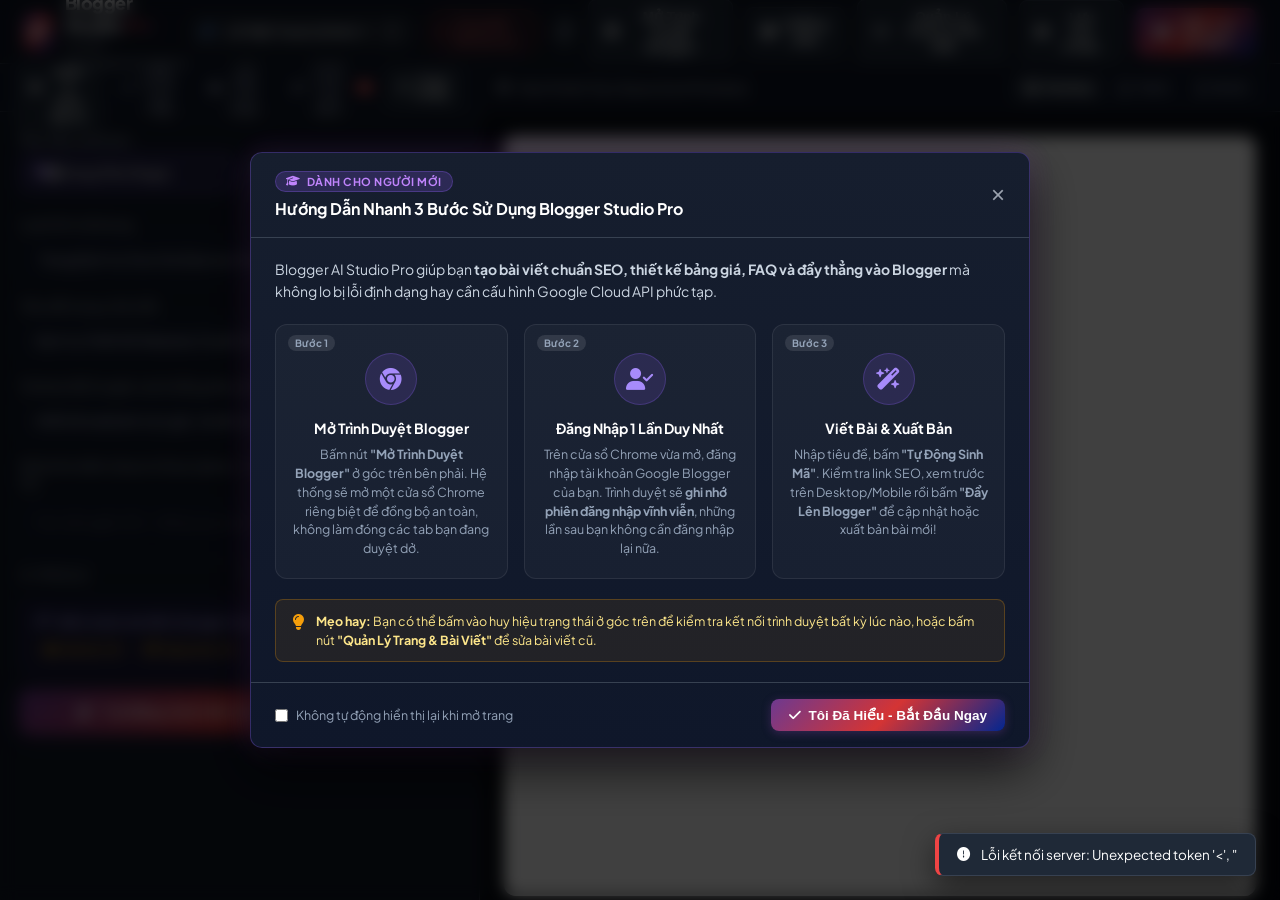
==== commit ea65a870: "fix: accurate title extraction for Blogger pages/posts and add 1-click pull content into studio" ====
--- a/static/index.html
+++ b/static/index.html
@@ -312,8 +312,11 @@
         </div>
         <div class="modal-footer">
           <button id="btnCancelModal" class="btn-secondary">Đóng</button>
-          <button id="btnApplySelected" class="btn-primary" disabled>
-            <i class="fa-solid fa-check"></i> Cập Nhật Trang Này
+          <button id="btnPullSelected" class="btn-secondary" disabled title="Tải toàn bộ HTML, Tiêu đề và Mô tả SEO của mục này về Studio">
+            <i class="fa-solid fa-cloud-arrow-down"></i> Kéo Về Studio Để Sửa
+          </button>
+          <button id="btnApplySelected" class="btn-primary" disabled title="Ghi đè nội dung Studio lên mục này trên Blogger">
+            <i class="fa-solid fa-cloud-arrow-up"></i> Ghi Đè / Cập Nhật Lên Blogger
           </button>
         </div>
       </div>
